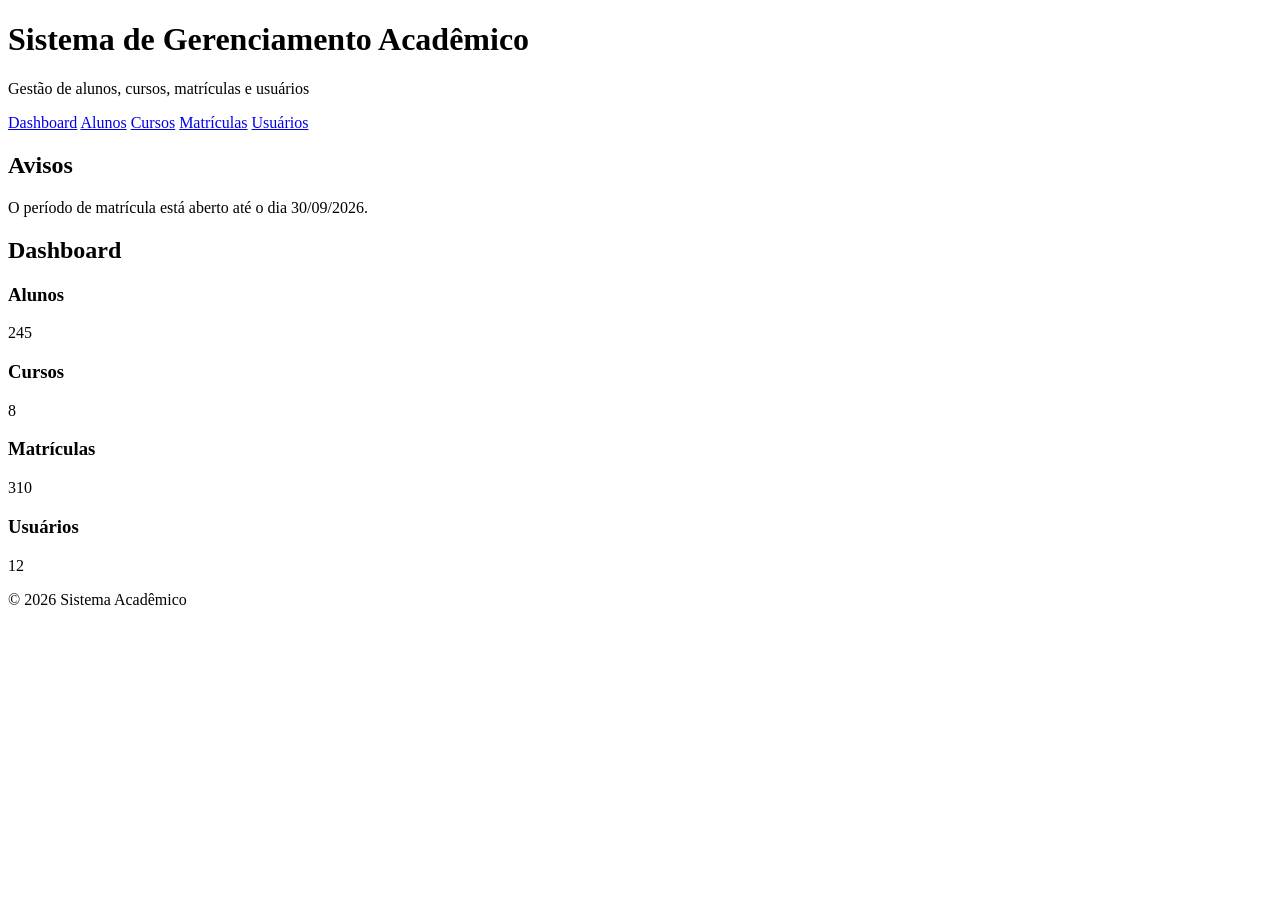
==== index.html @ 7d6804a0 "Add files via upload" ====
<!DOCTYPE html>
<html lang="pt-BR">
<head>
  <meta charset="UTF-8">
  <meta name="viewport" content="width=device-width, initial-scale=1.0">
  <title>Dashboard - Sistema Acadêmico</title>
  <link
    rel="stylesheet"
    href="css/style.css">
</head>
<body>

  <!-- Cabeçalho principal -->
  <header>
    <h1>Sistema de Gerenciamento Acadêmico</h1>
    <p>Gestão de alunos, cursos, matrículas e usuários</p>
  </header>

  <!-- Navegação principal -->
  <nav>
    <a href="index.html">Dashboard</a>
    <a href="alunos.html">Alunos</a>
    <a href="cursos.html">Cursos</a>
    <a href="matriculas.html">Matrículas</a>
    <a href="usuarios.html">Usuários</a>
  </nav>

  <main>
    <aside class="aviso">
      <h2>Avisos</h2>
      <p>O período de matrícula está aberto até o dia 30/09/2026.</p>
    </aside>

    <section id="dashboard">
      <h2>Dashboard</h2>

      <article class="card">
        <h3>Alunos</h3>
        <p>245</p>
      </article>

      <article class="card">
        <h3>Cursos</h3>
        <p>8</p>
      </article>

      <article class="card">
        <h3>Matrículas</h3>
        <p>310</p>
      </article>

      <article class="card">
        <h3>Usuários</h3>
        <p>12</p>
      </article>
    </section>
  </main>

  <footer>
    <p>&copy; 2026 Sistema Acadêmico</p>
  </footer>

</body>
</html>
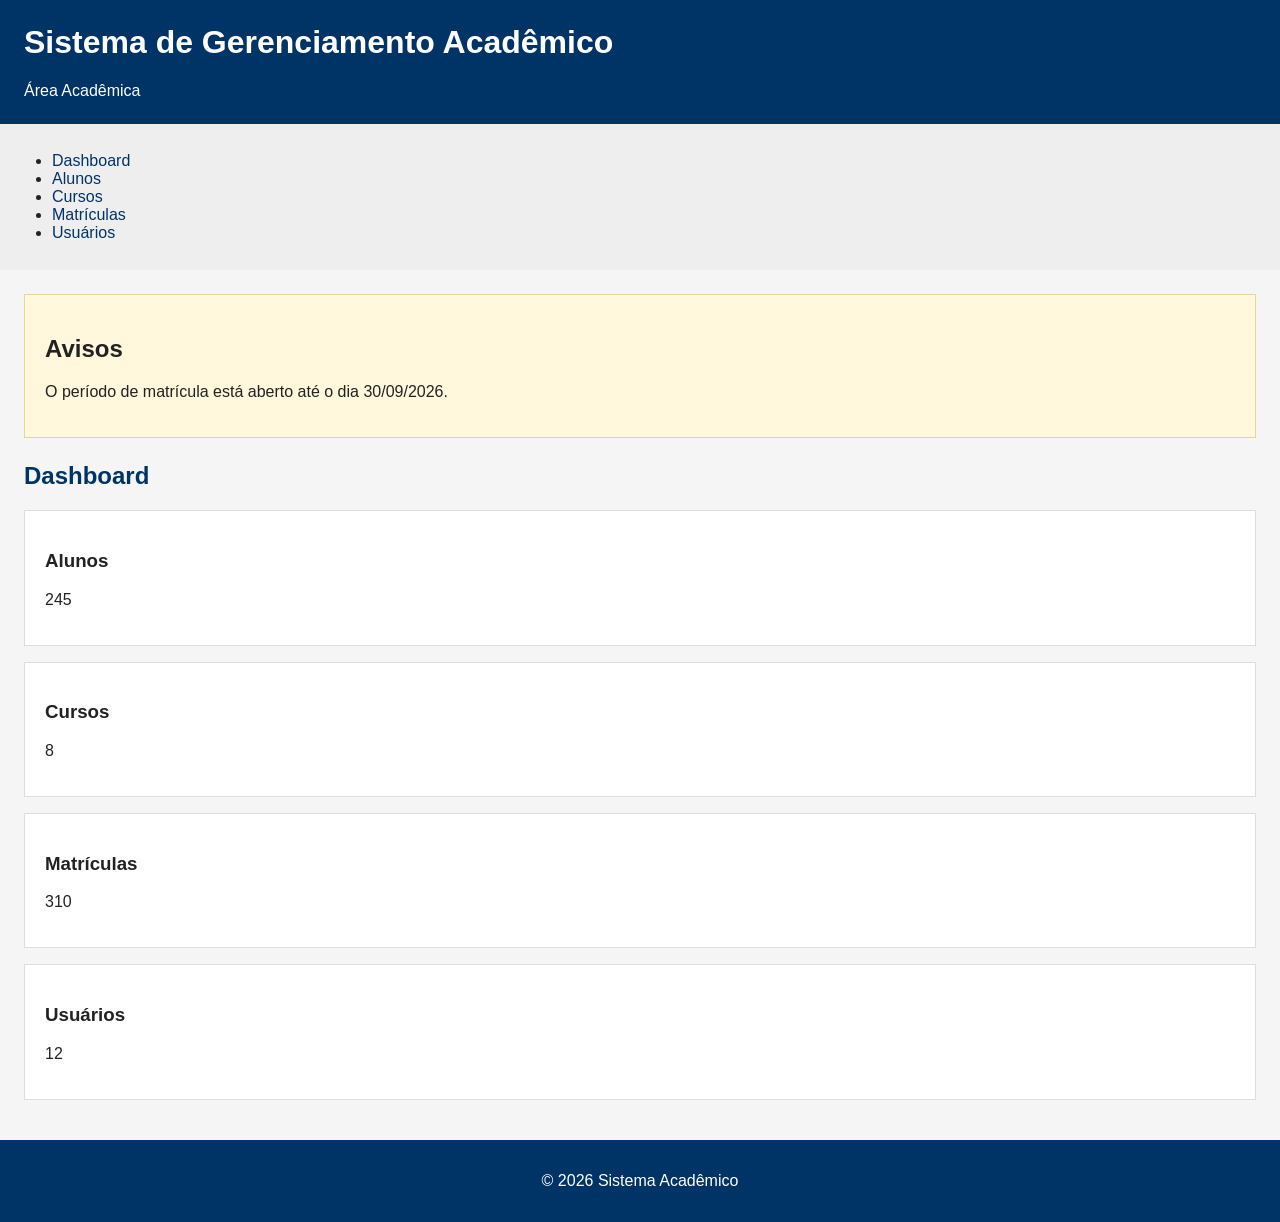
==== commit a82d0a77: "Add files via upload" ====
--- a/index.html
+++ b/index.html
@@ -11,18 +11,24 @@
 <body>
 
   <!-- Cabeçalho principal -->
-  <header>
-    <h1>Sistema de Gerenciamento Acadêmico</h1>
-    <p>Gestão de alunos, cursos, matrículas e usuários</p>
+  <header class="cabecalho">
+    <h1>
+      Sistema de Gerenciamento Acadêmico
+    </h1>
+    <span>
+      Área Acadêmica
+    </span>
   </header>
 
   <!-- Navegação principal -->
   <nav>
-    <a href="index.html">Dashboard</a>
-    <a href="alunos.html">Alunos</a>
-    <a href="cursos.html">Cursos</a>
-    <a href="matriculas.html">Matrículas</a>
-    <a href="usuarios.html">Usuários</a>
+    <ul>
+      <li><a href="index.html">Dashboard</a></li>
+      <li><a href="alunos.html">Alunos</a></li>
+      <li><a href="cursos.html">Cursos</a></li>
+      <li><a href="matriculas.html">Matrículas</a></li>
+      <li><a href="usuarios.html">Usuários</a></li>
+    </ul>
   </nav>
 
   <main>
@@ -34,25 +40,27 @@
     <section id="dashboard">
       <h2>Dashboard</h2>
 
-      <article class="card">
-        <h3>Alunos</h3>
-        <p>245</p>
-      </article>
+      <div class="cards">
+        <article class="card">
+          <h3>Alunos</h3>
+          <p>245</p>
+        </article>
 
-      <article class="card">
-        <h3>Cursos</h3>
-        <p>8</p>
-      </article>
+        <article class="card">
+          <h3>Cursos</h3>
+          <p>8</p>
+        </article>
 
-      <article class="card">
-        <h3>Matrículas</h3>
-        <p>310</p>
-      </article>
+        <article class="card">
+          <h3>Matrículas</h3>
+          <p>310</p>
+        </article>
 
-      <article class="card">
-        <h3>Usuários</h3>
-        <p>12</p>
-      </article>
+        <article class="card">
+          <h3>Usuários</h3>
+          <p>12</p>
+        </article>
+      </div>
     </section>
   </main>
 
--- a/css/style.css
+++ b/css/style.css
@@ -0,0 +1,227 @@
+/* ==========================================================
+   Sistema de Gerenciamento Acadêmico
+   Arquivo: css/style.css
+   Disciplina: Programação Web I - Aula 04 (CSS3)
+
+   Organização do arquivo:
+   1. Configurações gerais
+   2. Tipografia
+   3. Cabeçalho e navegação
+   4. Conteúdo e cards
+   5. Formulários
+   6. Botões
+   7. Rodapé
+   ========================================================== */
+
+
+/* ==========================================================
+   1. CONFIGURAÇÕES GERAIS
+   ========================================================== */
+
+/* Seletor UNIVERSAL.
+   box-sizing: border-box -> a largura (width) passa a incluir
+   conteúdo + padding + border, evitando estouros em formulários. */
+* {
+  box-sizing: border-box;
+}
+
+/* HERANÇA: font-family e color definidos aqui são herdados por
+   todos os elementos dentro do body (títulos, parágrafos, links...).
+   margin: 0 remove a margem padrão de 8px aplicada pelo navegador. */
+body {
+  margin: 0;
+  font-family: Arial, sans-serif;
+  color: #222222;
+  background-color: #f5f5f5;
+}
+
+
+/* ==========================================================
+   2. TIPOGRAFIA
+   ========================================================== */
+
+/* AGRUPAMENTO de seletores: uma única regra para três elementos */
+h1,
+h2,
+h3 {
+  font-family: Arial, sans-serif;
+}
+
+
+/* ==========================================================
+   3. CABEÇALHO E NAVEGAÇÃO
+   ========================================================== */
+
+header {
+  background-color: #003366;
+  color: white;
+  padding: 24px;
+}
+
+header h1 {
+  margin-top: 0;
+}
+
+header p {
+  margin-bottom: 0;
+}
+
+nav {
+  background-color: #eeeeee;
+  padding: 12px;
+}
+
+/* Seletor DESCENDENTE: atinge apenas os links (a) dentro de nav */
+nav a {
+  color: #003366;
+  text-decoration: none;
+  margin-right: 16px;
+}
+
+
+/* ==========================================================
+   4. CONTEÚDO E CARDS
+   ========================================================== */
+
+main {
+  padding: 24px;
+}
+
+/* Seletor de CLASSE: reutilizado no dashboard e nas listagens
+   de alunos, cursos, matrículas e usuários. */
+.card {
+  background-color: white;
+  border: 1px solid #dddddd;
+  padding: 20px;
+  margin-bottom: 16px;
+}
+
+/* Área de avisos (página inicial) */
+.aviso {
+  background-color: #fff8dc;
+  border: 1px solid #e5d59b;
+  padding: 20px;
+  margin-bottom: 24px;
+}
+
+/* Seletor de ID (uso único) combinado com seletor descendente:
+   estiliza apenas o h2 dentro de #dashboard. */
+#dashboard h2 {
+  color: #003366;
+}
+
+/* ESPECIFICIDADE:
+   Um parágrafo dentro de <article class="card"> é alcançado pelas
+   duas regras abaixo.
+     article p  ->  2 elementos            (peso menor)
+     .card p    ->  1 classe + 1 elemento  (peso maior)
+   Prevalece ".card p" (#222222), pois a classe pesa mais que o
+   elemento. Se o article NÃO tiver a classe .card, vale #444444. */
+article p {
+  color: #444444;
+}
+
+.card p {
+  color: #222222;
+}
+
+
+/* ==========================================================
+   5. FORMULÁRIOS
+   ========================================================== */
+
+form {
+  background-color: white;
+  padding: 24px;
+  border: 1px solid #dddddd;
+}
+
+fieldset {
+  border: 1px solid #cccccc;
+  margin-bottom: 20px;
+  padding: 20px;
+}
+
+legend {
+  font-weight: bold;
+  color: #003366;
+}
+
+label {
+  display: block;
+  font-weight: bold;
+  margin-bottom: 6px;
+}
+
+/* AGRUPAMENTO de seletores: width, padding, margin e border */
+input,
+select,
+textarea {
+  width: 100%;
+  padding: 10px;
+  margin-bottom: 16px;
+  border: 1px solid #cccccc;
+}
+
+textarea {
+  min-height: 100px;
+}
+
+/* Radio e checkbox não devem ocupar 100% da largura.
+   Seletor de atributo (mais específico que "input"), por isso
+   sobrescreve a regra acima. */
+input[type="radio"],
+input[type="checkbox"] {
+  width: auto;
+  margin: 0 6px 0 0;
+}
+
+/* Rótulo de opção (radio/checkbox): ao lado do campo, sem negrito.
+   A classe (.opcao) é mais específica que "label" e vence a regra
+   "label" definida acima. */
+.opcao {
+  display: inline-block;
+  font-weight: normal;
+  margin-right: 16px;
+}
+
+
+/* ==========================================================
+   6. BOTÕES
+   ========================================================== */
+
+button {
+  padding: 10px 16px;
+  border: 1px solid #003366;
+  background-color: #003366;
+  color: white;
+}
+
+/* CASCATA: esta regra vem DEPOIS de "button" e, por ser classe,
+   também tem maior especificidade; troca as cores do botão Limpar. */
+.botao-secundario {
+  background-color: white;
+  color: #003366;
+}
+
+/* Links de cadastro (Novo Aluno, Novo Curso...) com aparência de botão */
+.link-acao {
+  display: inline-block;
+  background-color: #003366;
+  color: white;
+  padding: 10px 16px;
+  text-decoration: none;
+  margin-bottom: 16px;
+}
+
+
+/* ==========================================================
+   7. RODAPÉ
+   ========================================================== */
+
+footer {
+  background-color: #003366;
+  color: white;
+  padding: 16px;
+  text-align: center;
+}
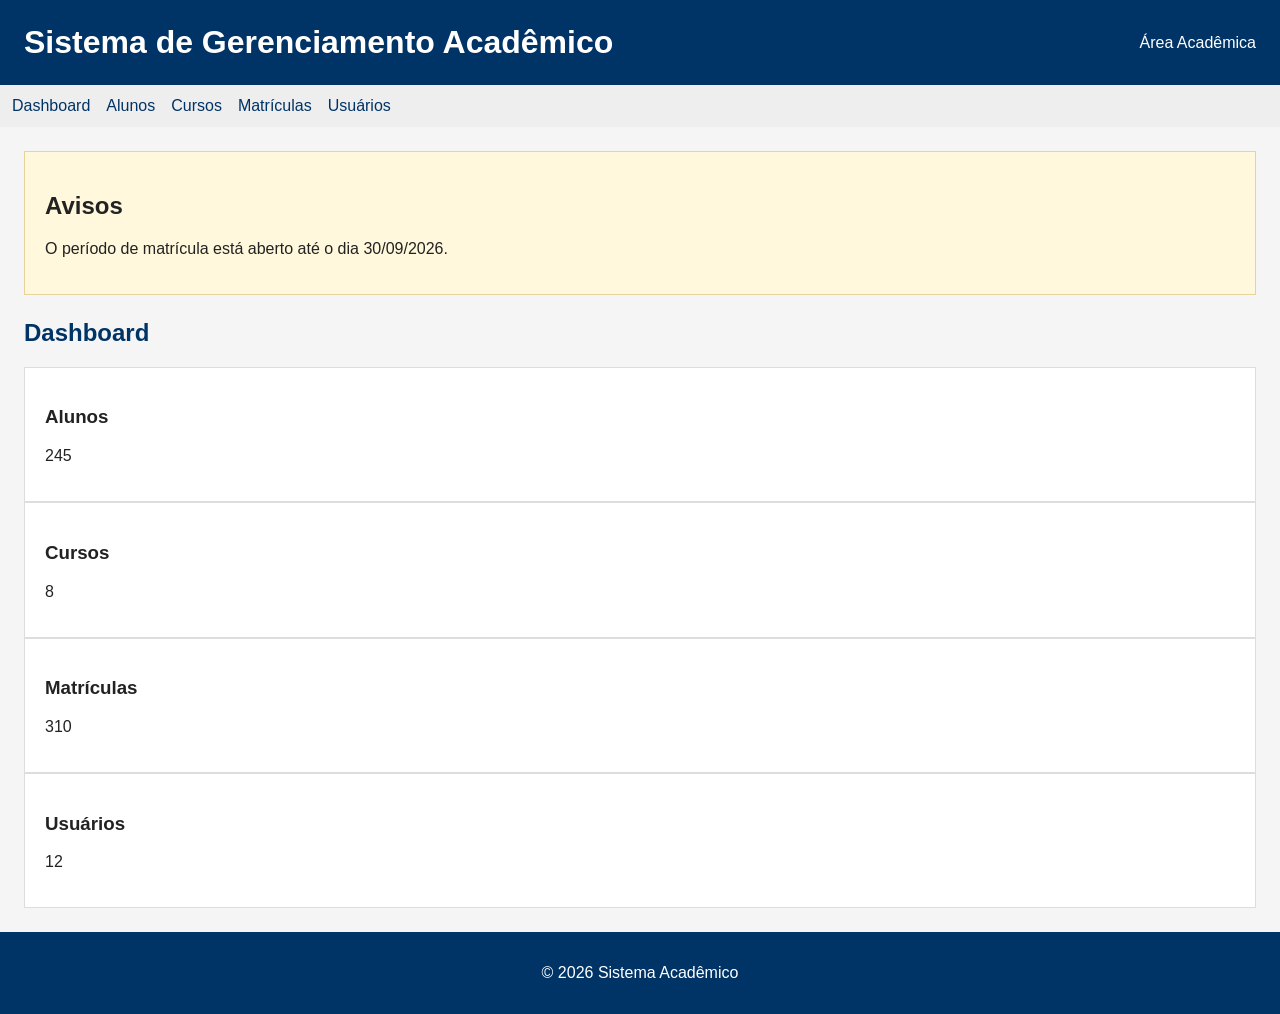
==== commit 207e5072: "Add files via upload" ====
--- a/index.html
+++ b/index.html
@@ -40,8 +40,13 @@
     <section id="dashboard">
       <h2>Dashboard</h2>
 
-      <div class="cards">
-        <article class="card">
+      <!-- ATIVIDADE 1 - CSS Grid no Dashboard
+           Grid Container: esta div.dashboard-grid
+           Grid Items: os 4 articles .card (Alunos, Cursos, Matrículas, Usuários)
+           Colunas: 4 (repeat(4, 1fr), definido no css/style.css)
+           O card Alunos usa .card-destaque e ocupa 2 colunas (span 2) -->
+      <div class="dashboard-grid">
+        <article class="card card-destaque">
           <h3>Alunos</h3>
           <p>245</p>
         </article>
@@ -68,5 +73,9 @@
     <p>&copy; 2026 Sistema Acadêmico</p>
   </footer>
 
+  <!-- JavaScript: a ordem deve ser preservada (dados antes da lógica) -->
+  <script src="js/dados.js"></script>
+  <script src="js/app.js"></script>
+
 </body>
 </html>
--- a/css/style.css
+++ b/css/style.css
@@ -1,7 +1,8 @@
 /* ==========================================================
    Sistema de Gerenciamento Acadêmico
    Arquivo: css/style.css
-   Disciplina: Programação Web I - Aula 04 (CSS3)
+   Disciplina: Programação Web I
+   Aula 04 (CSS3) + Aula 05 (Flexbox)
 
    Organização do arquivo:
    1. Configurações gerais
@@ -58,12 +59,19 @@
   padding: 24px;
 }
 
+/* AULA 05 - FLEXBOX NO CABEÇALHO
+   .cabecalho é o Flex Container; h1 e span são os Flex Items.
+   justify-content: space-between -> título à esquerda e
+                                     informação à direita (extremidades)
+   align-items: center            -> alinhamento vertical centralizado */
+.cabecalho {
+  display: flex;
+  justify-content: space-between;
+  align-items: center;
+}
+
 header h1 {
-  margin-top: 0;
-}
-
-header p {
-  margin-bottom: 0;
+  margin: 0;
 }
 
 nav {
@@ -71,11 +79,22 @@
   padding: 12px;
 }
 
+/* AULA 05 - FLEXBOX NO MENU
+   O ul vira Flex Container e os li viram Flex Items (lado a lado).
+   gap substitui o antigo "nav li { display: inline; margin-right: 16px; }"
+   (comportamento antigo removido). */
+nav ul {
+  display: flex;
+  gap: 16px;
+  margin: 0;
+  padding: 0;
+  list-style: none;
+}
+
 /* Seletor DESCENDENTE: atinge apenas os links (a) dentro de nav */
 nav a {
   color: #003366;
   text-decoration: none;
-  margin-right: 16px;
 }
 
 
@@ -89,11 +108,43 @@
 
 /* Seletor de CLASSE: reutilizado no dashboard e nas listagens
    de alunos, cursos, matrículas e usuários. */
+/* AULA 05 - flex: 1 1 250px  (shorthand de três propriedades)
+     1     -> flex-grow:   o card pode crescer e ocupar o espaço livre
+     1     -> flex-shrink: o card pode encolher se faltar espaço
+     250px -> flex-basis:  tamanho inicial antes de crescer/encolher
+   O margin-bottom foi retirado: o espaçamento entre os cards agora
+   é feito pelo gap dos contêineres (.cards e .lista-cards). */
 .card {
+  flex: 1 1 250px;
   background-color: white;
   border: 1px solid #dddddd;
   padding: 20px;
-  margin-bottom: 16px;
+}
+
+/* Contêiner flexível do dashboard (index.html).
+   Flex Container: .cards | Flex Items: cada .card
+   flex-wrap: wrap -> quando não cabe, o card vai para a linha de baixo
+   gap: 16px       -> espaçamento entre os cards
+
+   EXPERIMENTOS (Etapas 10, 11 e 12) - testar alterando e recarregando:
+   - flex-grow: 0 no .card -> cards mantêm 250px e sobra espaço vazio;
+     flex-grow: 1 -> os cards dividem o espaço livre e preenchem a linha.
+   - flex-basis: 200px -> cabem mais cards por linha antes de quebrar;
+     flex-basis: 300px -> cabem menos cards por linha.
+   - flex-wrap: nowrap -> todos ficam na mesma linha e são espremidos
+     (podem estourar a largura); wrap -> quebram para a linha de baixo. */
+.cards {
+  display: flex;
+  flex-wrap: wrap;
+  gap: 16px;
+}
+
+/* Contêiner flexível das listagens (alunos, cursos, matrículas e
+   usuários). Os registros continuam usando a MESMA classe .card. */
+.lista-cards {
+  display: flex;
+  flex-wrap: wrap;
+  gap: 16px;
 }
 
 /* Área de avisos (página inicial) */
@@ -204,6 +255,16 @@
   color: #003366;
 }
 
+/* AULA 05 - Grupo de botões dos formulários.
+   Flex Container: .acoes | Flex Items: os botões Salvar e Limpar
+   justify-content: flex-end -> botões alinhados à direita
+   gap: 12px                 -> espaço entre os botões */
+.acoes {
+  display: flex;
+  justify-content: flex-end;
+  gap: 12px;
+}
+
 /* Links de cadastro (Novo Aluno, Novo Curso...) com aparência de botão */
 .link-acao {
   display: inline-block;
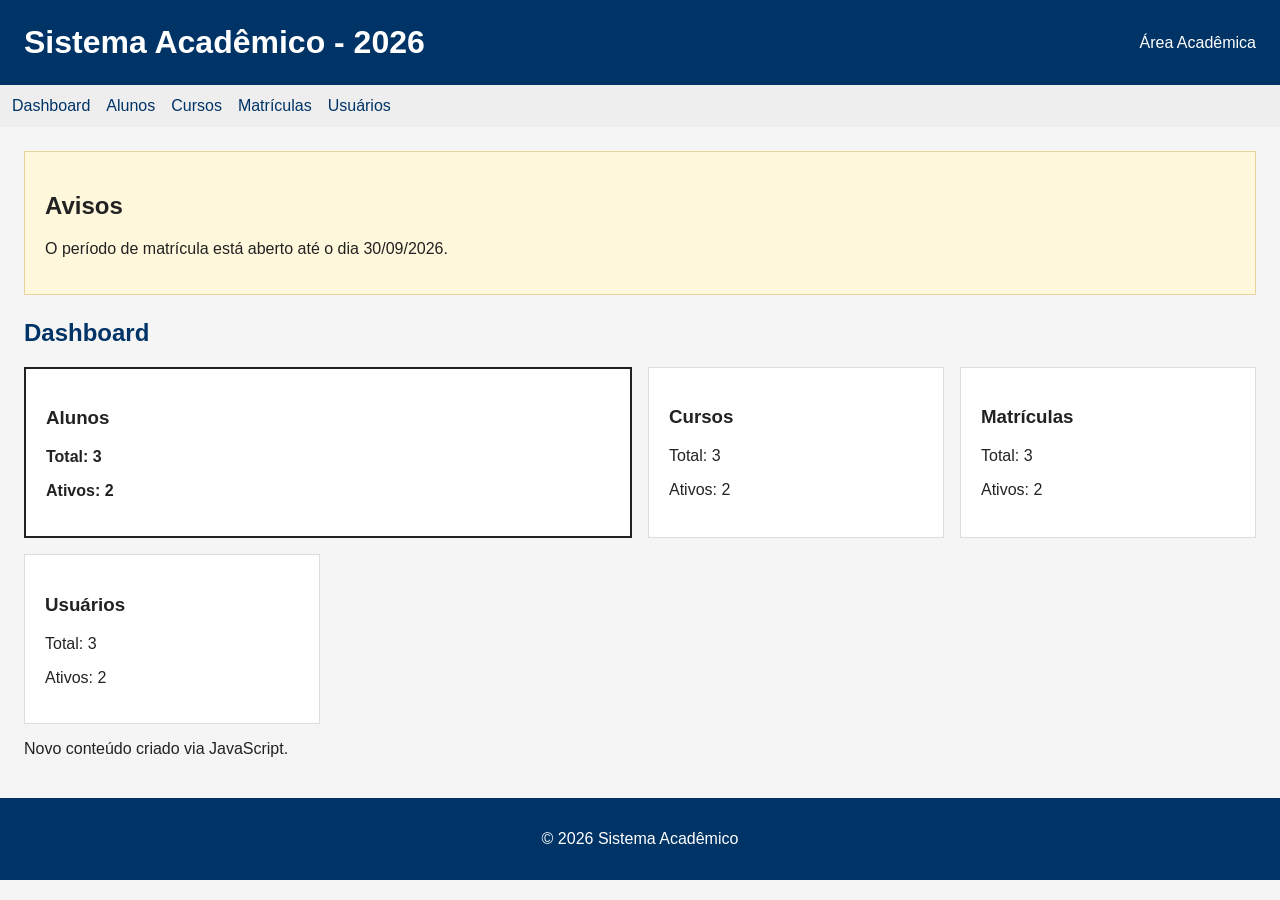
==== commit 1a5b9f11: "Aula 09: adiciona contarAlunosAtivos e conferência com os slides" ====
--- a/index.html
+++ b/index.html
@@ -12,7 +12,7 @@
 
   <!-- Cabeçalho principal -->
   <header class="cabecalho">
-    <h1>
+    <h1 id="titulo-sistema">
       Sistema de Gerenciamento Acadêmico
     </h1>
     <span>
@@ -24,7 +24,7 @@
   <nav>
     <ul>
       <li><a href="index.html">Dashboard</a></li>
-      <li><a href="alunos.html">Alunos</a></li>
+      <li><a id="link-alunos" href="alunos.html">Alunos</a></li>
       <li><a href="cursos.html">Cursos</a></li>
       <li><a href="matriculas.html">Matrículas</a></li>
       <li><a href="usuarios.html">Usuários</a></li>
@@ -40,30 +40,32 @@
     <section id="dashboard">
       <h2>Dashboard</h2>
 
-      <!-- ATIVIDADE 1 - CSS Grid no Dashboard
-           Grid Container: esta div.dashboard-grid
-           Grid Items: os 4 articles .card (Alunos, Cursos, Matrículas, Usuários)
-           Colunas: 4 (repeat(4, 1fr), definido no css/style.css)
-           O card Alunos usa .card-destaque e ocupa 2 colunas (span 2) -->
+      <!-- Grid Container: .dashboard-grid | Grid Items: os 4 .card.
+           Os números (spans com id) são preenchidos pelo app.js
+           a partir dos arrays do dados.js (atualizarDashboard). -->
       <div class="dashboard-grid">
         <article class="card card-destaque">
           <h3>Alunos</h3>
-          <p>245</p>
+          <p>Total: <span id="total-alunos">0</span></p>
+          <p>Ativos: <span id="ativos-alunos">0</span></p>
         </article>
 
         <article class="card">
           <h3>Cursos</h3>
-          <p>8</p>
+          <p>Total: <span id="total-cursos">0</span></p>
+          <p>Ativos: <span id="ativos-cursos">0</span></p>
         </article>
 
         <article class="card">
           <h3>Matrículas</h3>
-          <p>310</p>
+          <p>Total: <span id="total-matriculas">0</span></p>
+          <p>Ativos: <span id="ativos-matriculas">0</span></p>
         </article>
 
         <article class="card">
           <h3>Usuários</h3>
-          <p>12</p>
+          <p>Total: <span id="total-usuarios">0</span></p>
+          <p>Ativos: <span id="ativos-usuarios">0</span></p>
         </article>
       </div>
     </section>
--- a/css/style.css
+++ b/css/style.css
@@ -2,13 +2,13 @@
    Sistema de Gerenciamento Acadêmico
    Arquivo: css/style.css
    Disciplina: Programação Web I
-   Aula 04 (CSS3) + Aula 05 (Flexbox)
+   Aula 04 (CSS3) + Aula 05 (Flexbox) + Atividade de CSS Grid
 
    Organização do arquivo:
    1. Configurações gerais
    2. Tipografia
    3. Cabeçalho e navegação
-   4. Conteúdo e cards
+   4. Conteúdo, cards e Grid
    5. Formulários
    6. Botões
    7. Rodapé
@@ -59,11 +59,12 @@
   padding: 24px;
 }
 
-/* AULA 05 - FLEXBOX NO CABEÇALHO
+/* FLEXBOX NO CABEÇALHO (Aula 05)
    .cabecalho é o Flex Container; h1 e span são os Flex Items.
    justify-content: space-between -> título à esquerda e
                                      informação à direita (extremidades)
-   align-items: center            -> alinhamento vertical centralizado */
+   align-items: center            -> alinhamento vertical centralizado
+   Continua em Flexbox: são apenas dois itens em uma linha. */
 .cabecalho {
   display: flex;
   justify-content: space-between;
@@ -79,10 +80,16 @@
   padding: 12px;
 }
 
-/* AULA 05 - FLEXBOX NO MENU
+/* FLEXBOX NO MENU (Aula 05)
    O ul vira Flex Container e os li viram Flex Items (lado a lado).
    gap substitui o antigo "nav li { display: inline; margin-right: 16px; }"
-   (comportamento antigo removido). */
+   (comportamento antigo removido).
+
+   ATIVIDADE 13 - O menu CONTINUA em Flexbox (não foi trocado por Grid):
+   é um layout UNIDIMENSIONAL, apenas uma linha de itens. O Flexbox
+   distribui os itens em um único eixo e se adapta ao tamanho do texto
+   de cada link. Grid, que organiza linhas E colunas, seria
+   desnecessário aqui. */
 nav ul {
   display: flex;
   gap: 16px;
@@ -99,51 +106,87 @@
 
 
 /* ==========================================================
-   4. CONTEÚDO E CARDS
+   4. CONTEÚDO, CARDS E GRID
    ========================================================== */
 
 main {
   padding: 24px;
 }
 
-/* Seletor de CLASSE: reutilizado no dashboard e nas listagens
-   de alunos, cursos, matrículas e usuários. */
-/* AULA 05 - flex: 1 1 250px  (shorthand de três propriedades)
-     1     -> flex-grow:   o card pode crescer e ocupar o espaço livre
-     1     -> flex-shrink: o card pode encolher se faltar espaço
-     250px -> flex-basis:  tamanho inicial antes de crescer/encolher
-   O margin-bottom foi retirado: o espaçamento entre os cards agora
-   é feito pelo gap dos contêineres (.cards e .lista-cards). */
+/* O .card é reutilizado em todas as páginas (dashboard e listagens).
+   Na Aula 05 ele tinha "flex: 1 1 250px"; agora ele é Grid Item e a
+   largura é definida pelas colunas do contêiner, por isso o "flex" foi
+   removido (não tem efeito fora de um Flex Container). O espaçamento
+   entre cards é feito pelo gap do contêiner. */
 .card {
-  flex: 1 1 250px;
   background-color: white;
   border: 1px solid #dddddd;
   padding: 20px;
 }
 
-/* Contêiner flexível do dashboard (index.html).
-   Flex Container: .cards | Flex Items: cada .card
-   flex-wrap: wrap -> quando não cabe, o card vai para a linha de baixo
-   gap: 16px       -> espaçamento entre os cards
-
-   EXPERIMENTOS (Etapas 10, 11 e 12) - testar alterando e recarregando:
-   - flex-grow: 0 no .card -> cards mantêm 250px e sobra espaço vazio;
-     flex-grow: 1 -> os cards dividem o espaço livre e preenchem a linha.
-   - flex-basis: 200px -> cabem mais cards por linha antes de quebrar;
-     flex-basis: 300px -> cabem menos cards por linha.
-   - flex-wrap: nowrap -> todos ficam na mesma linha e são espremidos
-     (podem estourar a largura); wrap -> quebram para a linha de baixo. */
-.cards {
-  display: flex;
-  flex-wrap: wrap;
+/* ----------------------------------------------------------
+   CSS GRID - DASHBOARD (index.html)
+
+   ATIVIDADE 1 - Identificação:
+   - Grid Container: .dashboard-grid (display: grid)
+   - Grid Items:     os 4 cards (Alunos, Cursos, Matrículas, Usuários)
+   - Colunas:        4 colunas iguais
+
+   ATIVIDADE 3 - repeat(4, 1fr):
+   - repeat(4, 1fr) repete a definição "1fr" quatro vezes
+     (equivale a escrever: 1fr 1fr 1fr 1fr).
+   - 1fr = uma fração do espaço livre do contêiner (largura total
+     menos os gaps).
+   - Os cards têm a mesma largura porque todas as colunas valem 1fr,
+     ou seja, recebem frações iguais do espaço.
+
+   ATIVIDADE 4 - Testes de colunas (alterar e recarregar a página):
+   - repeat(2, 1fr) -> 2 colunas: cards em 2 linhas, mais largos.
+   - repeat(4, 1fr) -> 4 colunas: cards lado a lado, mais estreitos.
+
+   ATIVIDADE 5 - Testes de proporção (temporário):
+   - 2fr 1fr -> a 1ª coluna recebe o DOBRO da largura da 2ª (2/3 e 1/3).
+   - 1fr 1fr -> as duas colunas têm larguras iguais (1/2 e 1/2).
+
+   ATIVIDADE 6 - gap: 16px e depois 32px.
+   Altera o ESPAÇO ENTRE os cards (vertical e horizontal), sem mudar
+   o padding interno dos cards.
+
+   ATIVIDADE 7 - Testes (temporário):
+   - row-gap: 24px    -> espaço vertical entre as linhas
+   - column-gap: 12px -> espaço horizontal entre as colunas
+   (gap é o atalho para row-gap + column-gap.)
+   ---------------------------------------------------------- */
+.dashboard-grid {
+  display: grid;
+  grid-template-columns: repeat(4, 1fr);
   gap: 16px;
 }
 
-/* Contêiner flexível das listagens (alunos, cursos, matrículas e
-   usuários). Os registros continuam usando a MESMA classe .card. */
-.lista-cards {
-  display: flex;
-  flex-wrap: wrap;
+/* ATIVIDADE 8 - Card em destaque (aplicado ao card Alunos):
+   span 2 = "ocupe 2 colunas" a partir da posição em que o card
+   for colocado automaticamente.
+
+   ATIVIDADE 9 - Teste (temporário): grid-column: 1 / 3;
+   - span 2 é RELATIVO: conta duas colunas a partir de onde o item cai.
+   - 1 / 3 usa LINHAS DE GRADE: o item começa na linha 1 e termina na
+     linha 3 (ocupa as colunas 1 e 2). É uma posição ABSOLUTA.
+   Com 4 colunas existem 5 linhas de grade (1 a 5). No card Alunos, que
+   é o primeiro, o resultado visual é o mesmo; em outro card, "1 / 3"
+   forçaria o início na coluna 1 e poderia deixar espaços vazios. */
+.card-destaque {
+  grid-column: span 2;
+}
+
+/* ----------------------------------------------------------
+   CSS GRID - LISTAGENS (ATIVIDADES 10 e 11)
+   Mesma classe reutilizada em cursos, alunos, matrículas e usuários.
+   - Grid Container: .lista-grid | Grid Items: os .card
+   - 3 colunas iguais com 16px de espaço entre os cards.
+   ---------------------------------------------------------- */
+.lista-grid {
+  display: grid;
+  grid-template-columns: repeat(3, 1fr);
   gap: 16px;
 }
 
@@ -255,10 +298,15 @@
   color: #003366;
 }
 
-/* AULA 05 - Grupo de botões dos formulários.
+/* FLEXBOX NOS BOTÕES (Aula 05)
    Flex Container: .acoes | Flex Items: os botões Salvar e Limpar
    justify-content: flex-end -> botões alinhados à direita
-   gap: 12px                 -> espaço entre os botões */
+   gap: 12px                 -> espaço entre os botões
+
+   ATIVIDADE 14 - A classe .acoes CONTINUA em Flexbox. A área é
+   UNIDIMENSIONAL: os botões ficam em uma única linha (eixo
+   horizontal), alinhados à direita. Não há linhas e colunas para
+   organizar, então Grid não é necessário. */
 .acoes {
   display: flex;
   justify-content: flex-end;
@@ -286,3 +334,91 @@
   padding: 16px;
   text-align: center;
 }
+
+
+/* ==========================================================
+   8. DOM (AULA 10) - CLASSES USADAS PELO JAVASCRIPT
+   O JavaScript apenas adiciona/remove estas classes com
+   classList; a aparência continua definida aqui, no CSS
+   externo (nada de estilos inline pelo JavaScript).
+   ========================================================== */
+
+/* Exercício 16: realce usado com classList.add/remove/toggle */
+.destaque {
+  border: 2px solid currentColor;
+  font-weight: bold;
+}
+
+/* Exercício 69: classes de status */
+.status-ativo {
+  font-weight: bold;
+}
+
+.status-inativo {
+  opacity: 0.7;
+}
+
+/* Mensagem de "nenhum resultado" (ocupa todas as colunas da grade) */
+.mensagem-vazia {
+  grid-column: 1 / -1;
+  background-color: #fff8dc;
+  border: 1px solid #e5d59b;
+  padding: 16px;
+  margin: 0;
+}
+
+/* Mensagens do formulário (exercício 76: classes em vez de style) */
+.mensagem-sucesso {
+  background-color: #e8f5e9;
+  border: 1px solid #a5d6a7;
+  color: #1b5e20;
+  padding: 12px;
+  margin: 16px 0 0 0;
+}
+
+.mensagem-erro {
+  background-color: #fdecea;
+  border: 1px solid #f5c2c0;
+  color: #b71c1c;
+  padding: 12px;
+  margin: 16px 0 0 0;
+}
+
+/* Busca + filtro + botão (Grid de 3 colunas) */
+.filtros {
+  display: grid;
+  grid-template-columns: 2fr 1fr auto;
+  gap: 16px;
+  align-items: end;
+  background-color: white;
+  border: 1px solid #dddddd;
+  padding: 20px;
+  margin-bottom: 16px;
+}
+
+.filtros input,
+.filtros select {
+  margin-bottom: 0;
+}
+
+.resumo {
+  margin-bottom: 16px;
+}
+
+/* Botões dentro dos cards (Ver detalhes / Remover) */
+.card .acoes {
+  margin-top: 12px;
+  justify-content: flex-start;
+}
+
+/* Área de detalhes do aluno */
+#detalhes-aluno {
+  background-color: white;
+  border: 1px solid #dddddd;
+  padding: 20px;
+}
+
+/* Espaço entre seções consecutivas dentro do main */
+main section + section {
+  margin-top: 24px;
+}
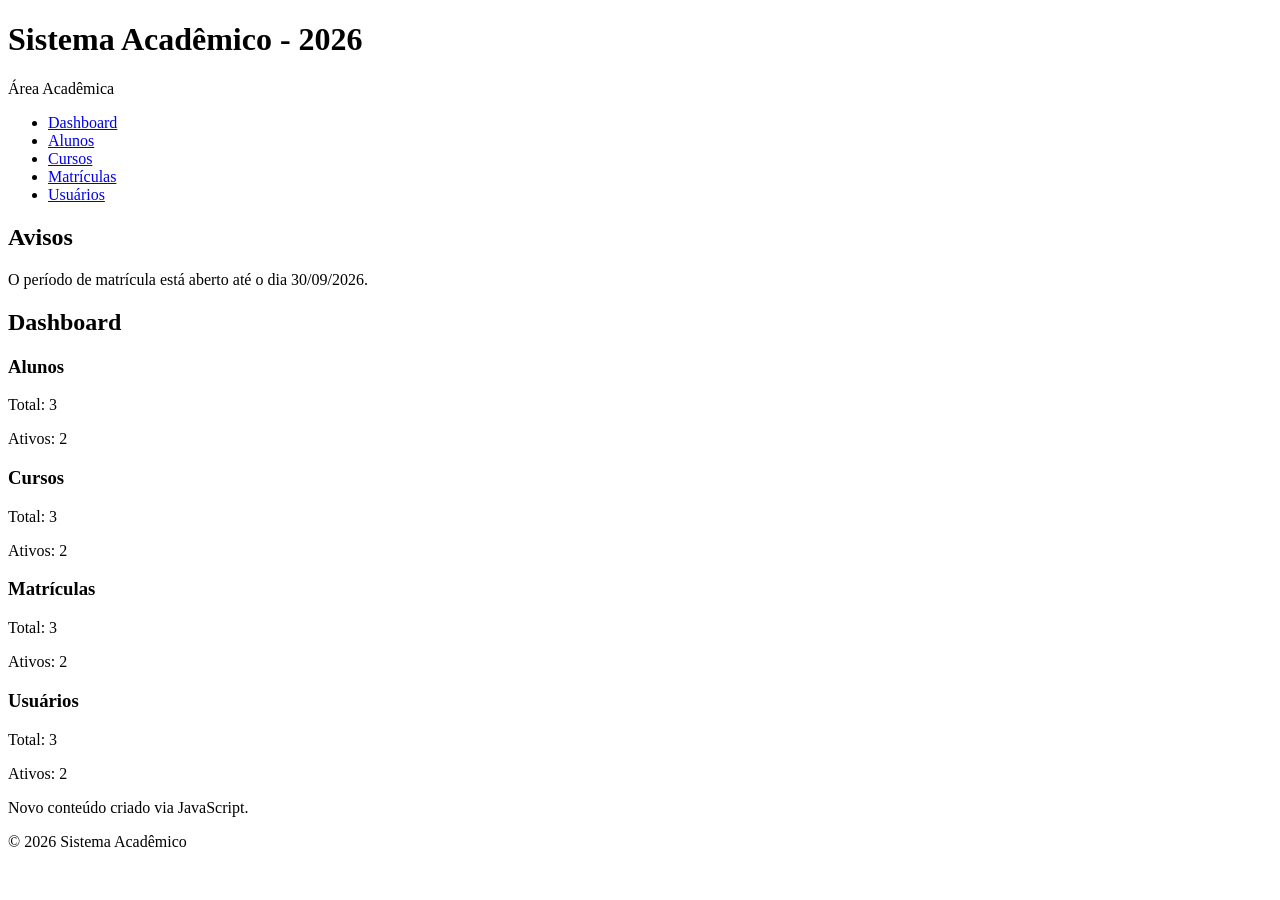
==== commit 38d81dd2: "Add files via upload" ====
--- a/index.html
+++ b/index.html
@@ -75,8 +75,12 @@
     <p>&copy; 2026 Sistema Acadêmico</p>
   </footer>
 
-  <!-- JavaScript: a ordem deve ser preservada (dados antes da lógica) -->
+  <!-- JavaScript: a ordem deve ser preservada:
+       1) dados.js    -> dados iniciais (valores padrão)
+       2) storage.js  -> funções de LocalStorage (usam as chaves)
+       3) app.js      -> lógica; usa os dados E as funções de storage -->
   <script src="js/dados.js"></script>
+  <script src="js/storage.js"></script>
   <script src="js/app.js"></script>
 
 </body>
